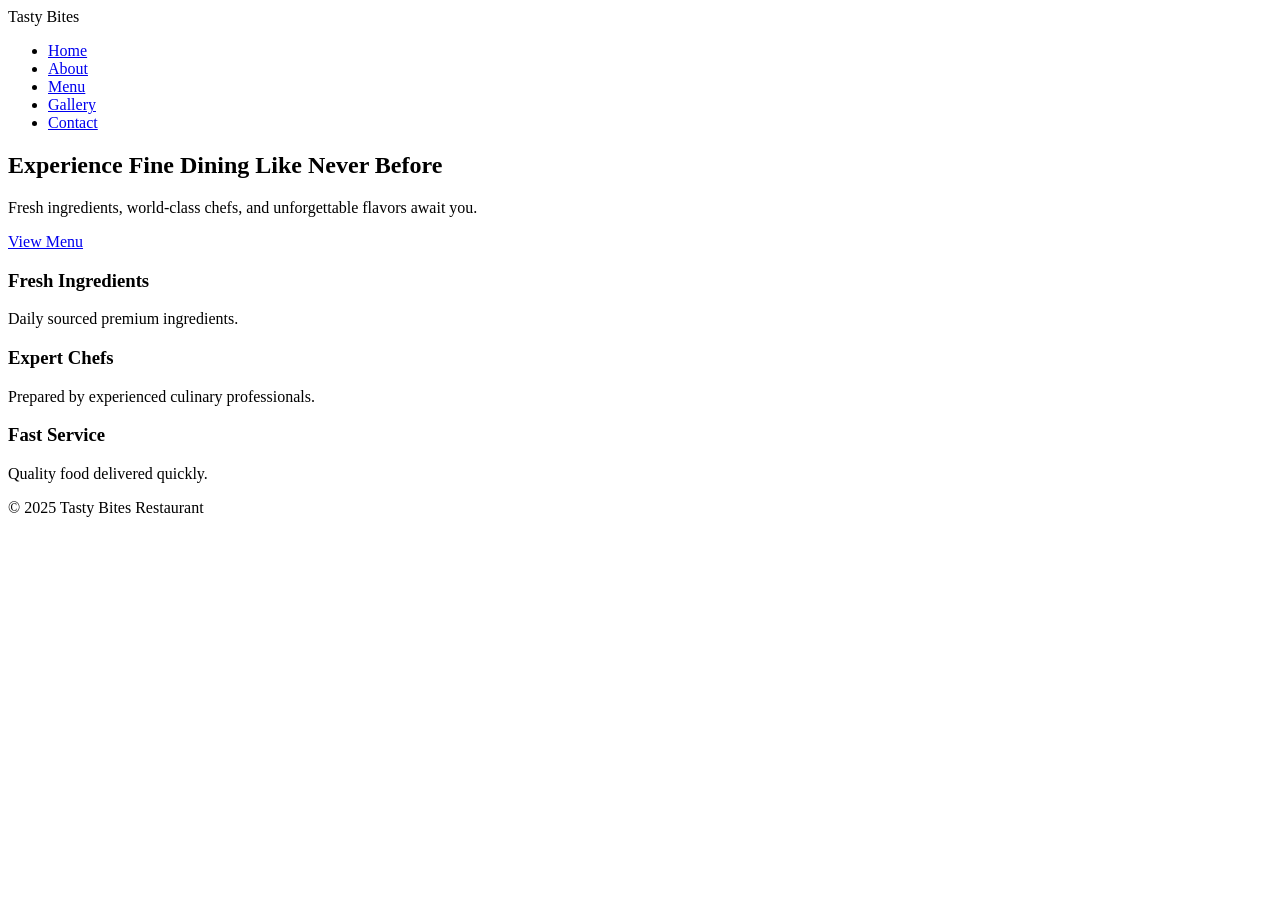
==== index.html @ 9bcff31d "Add files via upload" ====
<!DOCTYPE html>
<html lang="en">
<head>
    <meta charset="UTF-8">
    <meta name="viewport" content="width=device-width, initial-scale=1.0">
    <title>Tasty Bites Restaurant</title>
    <link rel="stylesheet" href="css/style.css">
</head>
<body>

<header>
    <nav>
        <div class="logo">Tasty Bites</div>

        <ul>
            <li><a href="index.html">Home</a></li>
            <li><a href="about.html">About</a></li>
            <li><a href="menu.html">Menu</a></li>
            <li><a href="gallery.html">Gallery</a></li>
            <li><a href="contact.html">Contact</a></li>
        </ul>
    </nav>
</header>

<section class="hero">
    <div class="hero-content">
        <h1>Experience Fine Dining Like Never Before</h1>

        <p>
            Fresh ingredients, world-class chefs,
            and unforgettable flavors await you.
        </p>

        <a href="menu.html" class="btn">
            View Menu
        </a>
    </div>
</section>

<section class="features" >
    <div class="card">
        <h3>Fresh Ingredients</h3>
        <p>Daily sourced premium ingredients.</p>
    </div>

    <div class="card">
        <h3>Expert Chefs</h3>
        <p>Prepared by experienced culinary professionals.</p>
    </div>

    <div class="card">
        <h3>Fast Service</h3>
        <p>Quality food delivered quickly.</p>
    </div>
</section>

<footer>
    <p>&copy; 2025 Tasty Bites Restaurant</p>
</footer>

<script src="js/script.js"></script>
</body>
</html>
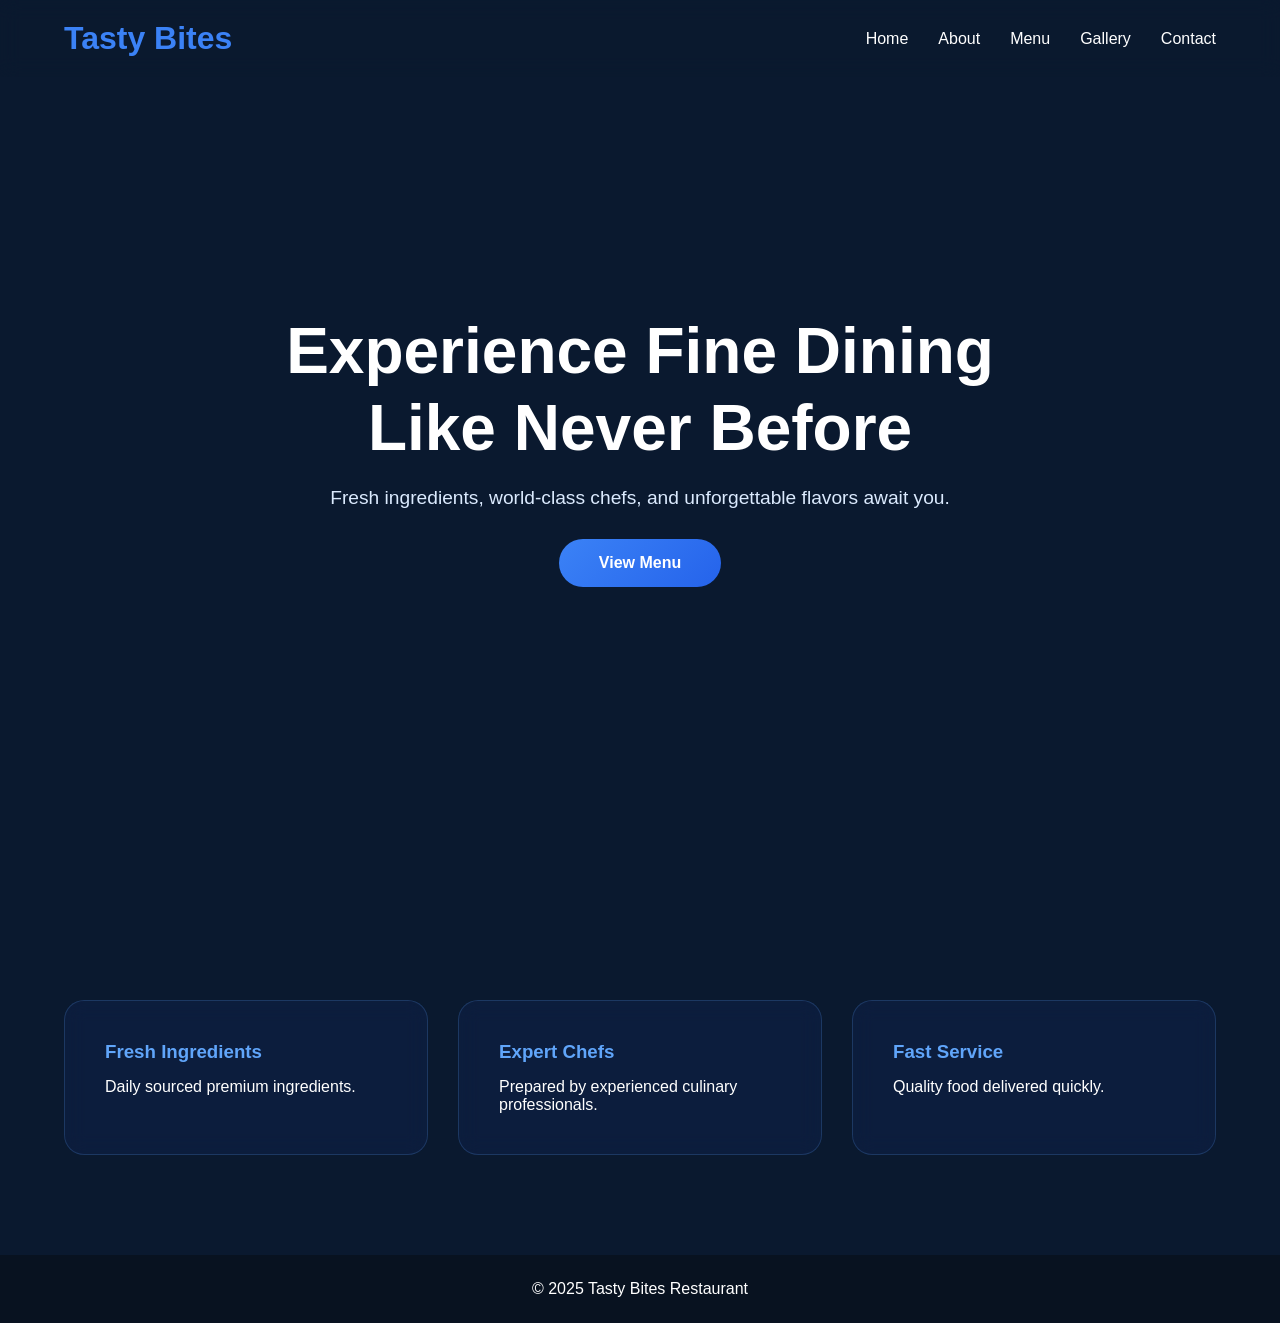
==== commit 475f986e: "Update index.html" ====
--- a/index.html
+++ b/index.html
@@ -4,7 +4,7 @@
     <meta charset="UTF-8">
     <meta name="viewport" content="width=device-width, initial-scale=1.0">
     <title>Tasty Bites Restaurant</title>
-    <link rel="stylesheet" href="css/style.css">
+    <link rel="stylesheet" href="style.css">
 </head>
 <body>
 
@@ -58,6 +58,6 @@
     <p>&copy; 2025 Tasty Bites Restaurant</p>
 </footer>
 
-<script src="js/script.js"></script>
+<script src="script.js"></script>
 </body>
-</html>+</html>
--- a/style.css
+++ b/style.css
@@ -0,0 +1,322 @@
+@import url('https://fonts.googleapis.com/css2?family=Poppins:wght@300;400;500;600;700;800&display=swap');
+
+*{
+    margin:0;
+    padding:0;
+    box-sizing:border-box;
+    font-family:'Poppins',sans-serif;
+}
+
+html{
+    scroll-behavior:smooth;
+}
+
+body{
+    background:#0a192f;
+    color:#fff;
+}
+
+/* NAVBAR */
+
+header{
+    position:fixed;
+    width:100%;
+    top:0;
+    z-index:1000;
+    background:rgba(10,25,47,0.8);
+    backdrop-filter:blur(10px);
+}
+
+nav{
+    width:90%;
+    margin:auto;
+    display:flex;
+    justify-content:space-between;
+    align-items:center;
+    padding:20px 0;
+}
+
+.logo{
+    font-size:32px;
+    font-weight:800;
+    color:#3b82f6;
+}
+
+nav ul{
+    display:flex;
+    gap:30px;
+    list-style:none;
+}
+
+nav ul li a{
+    text-decoration:none;
+    color:white;
+    font-weight:500;
+    transition:.3s;
+}
+
+nav ul li a:hover{
+    color:#3b82f6;
+}
+
+/* HERO */
+
+.hero{
+    height:100vh;
+    background:
+    linear-gradient(
+        rgba(10,25,47,.75),
+        rgba(10,25,47,.75)
+    ),
+    url('../images/restaurant.jpg');
+
+    background-size:cover;
+    background-position:center;
+
+    display:flex;
+    justify-content:center;
+    align-items:center;
+    text-align:center;
+}
+
+.hero-content{
+    max-width:800px;
+    animation:fadeIn 1.5s ease;
+}
+
+.hero h1{
+    font-size:4rem;
+    margin-bottom:20px;
+    line-height:1.2;
+}
+
+.hero p{
+    font-size:1.2rem;
+    margin-bottom:30px;
+    color:#dbeafe;
+}
+
+.btn{
+    display:inline-block;
+    padding:15px 40px;
+    text-decoration:none;
+    border-radius:50px;
+    font-weight:600;
+
+    background:linear-gradient(
+        135deg,
+        #3b82f6,
+        #2563eb
+    );
+
+    color:white;
+    transition:.4s;
+}
+
+.btn:hover{
+    transform:translateY(-5px);
+    box-shadow:0 15px 30px rgba(37,99,235,.4);
+}
+
+/* FEATURES */
+
+.features{
+    width:90%;
+    margin:100px auto;
+    display:grid;
+    grid-template-columns:
+    repeat(auto-fit,minmax(280px,1fr));
+    gap:30px;
+}
+
+.card{
+    background:rgba(30,58,138,0.15);
+    border:1px solid rgba(96,165,250,0.2);
+    backdrop-filter:blur(10px);
+    padding:40px;
+    border-radius:20px;
+    transition:.4s;
+}
+
+.card:hover{
+    transform:translateY(-10px);
+    box-shadow:0 20px 40px rgba(0,0,0,.5);
+}
+
+.card h3{
+    margin-bottom:15px;
+    color:#60a5fa;
+}
+
+/* MENU */
+
+.menu-grid{
+    width:90%;
+    margin:80px auto;
+    display:grid;
+    grid-template-columns:
+    repeat(auto-fit,minmax(320px,1fr));
+    gap:30px;
+}
+
+.menu-card{
+    background:#112240;
+    border-radius:20px;
+    overflow:hidden;
+    transition:.4s;
+}
+
+.menu-card:hover{
+    transform:translateY(-10px);
+    box-shadow:0 20px 40px rgba(0,0,0,.6);
+}
+
+.menu-card img{
+    width:100%;
+    height:250px;
+    object-fit:cover;
+}
+
+.menu-card h3{
+    padding:15px;
+    font-size:1.4rem;
+}
+
+.menu-card p{
+    padding:0 15px 20px;
+    color:#60a5fa;
+    font-size:1.1rem;
+}
+
+/* GALLERY */
+
+.gallery{
+    width:90%;
+    margin:80px auto;
+
+    display:grid;
+    grid-template-columns:
+    repeat(auto-fit,minmax(300px,1fr));
+
+    gap:20px;
+}
+
+.gallery img{
+    width:100%;
+    height:300px;
+    object-fit:cover;
+    border-radius:15px;
+    transition:.5s;
+}
+
+.gallery img:hover{
+    transform:scale(1.05);
+}
+
+/* CONTACT */
+
+.contact-section{
+    width:90%;
+    margin:80px auto;
+}
+
+form{
+    max-width:700px;
+    margin:auto;
+    display:flex;
+    flex-direction:column;
+    gap:20px;
+}
+
+input,
+textarea{
+    padding:18px;
+    border:none;
+    border-radius:10px;
+    background:#1e3a5f;
+    color:white;
+}
+
+input::placeholder,
+textarea::placeholder{
+    color:#cbd5e1;
+}
+
+button{
+    padding:18px;
+    border:none;
+    border-radius:50px;
+    cursor:pointer;
+    font-weight:600;
+
+    background:linear-gradient(
+        135deg,
+        #3b82f6,
+        #2563eb
+    );
+
+    color:white;
+    transition:.3s;
+}
+
+button:hover{
+    opacity:.9;
+}
+
+/* PAGE BANNER */
+
+.page-banner{
+    padding:150px 0 80px;
+    text-align:center;
+    background:#102a43;
+}
+
+.page-banner h1{
+    font-size:3rem;
+    color:#60a5fa;
+}
+
+/* FOOTER */
+
+footer{
+    background:#081220;
+    text-align:center;
+    padding:25px;
+    margin-top:80px;
+}
+
+/* ANIMATION */
+
+@keyframes fadeIn{
+    from{
+        opacity:0;
+        transform:translateY(30px);
+    }
+    to{
+        opacity:1;
+        transform:translateY(0);
+    }
+}
+
+/* MOBILE */
+
+@media(max-width:768px){
+
+    nav{
+        flex-direction:column;
+        gap:15px;
+    }
+
+    nav ul{
+        flex-wrap:wrap;
+        justify-content:center;
+    }
+
+    .hero h1{
+        font-size:2.5rem;
+    }
+
+    .hero p{
+        font-size:1rem;
+    }
+}
